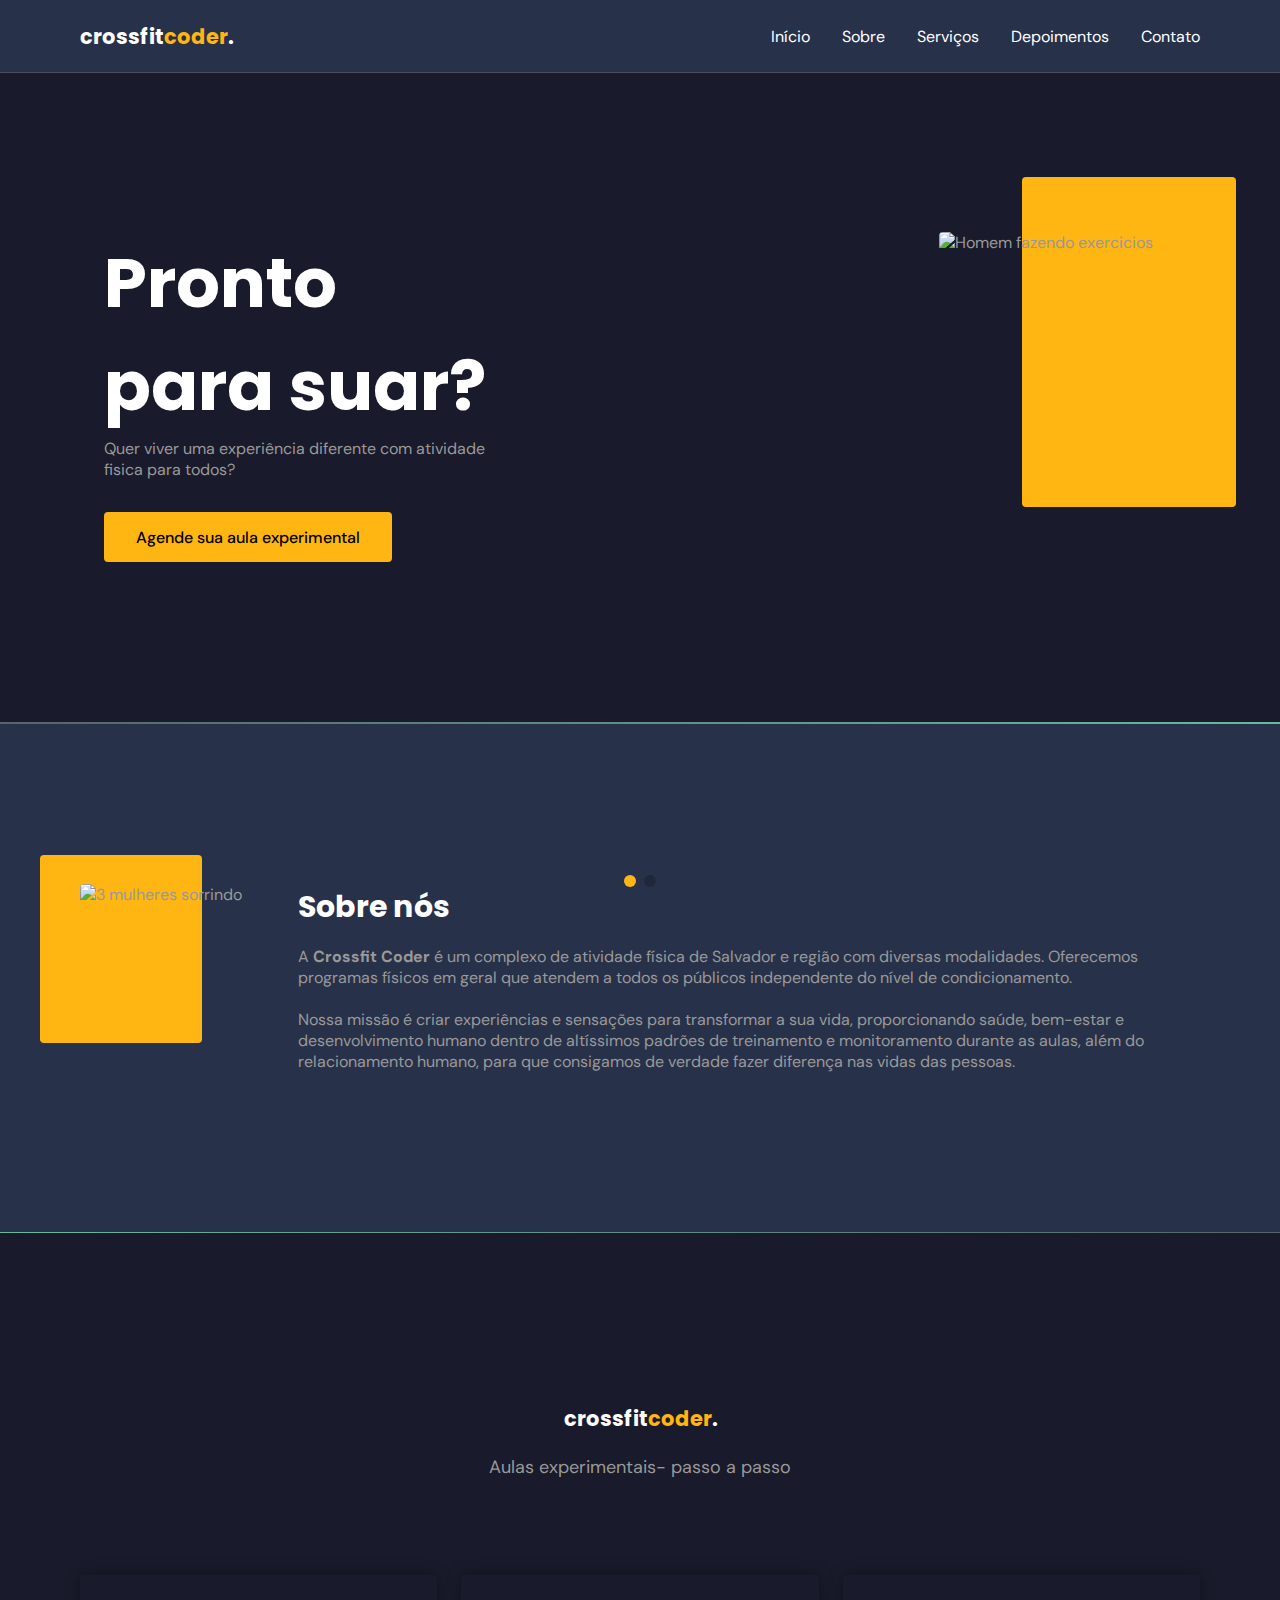
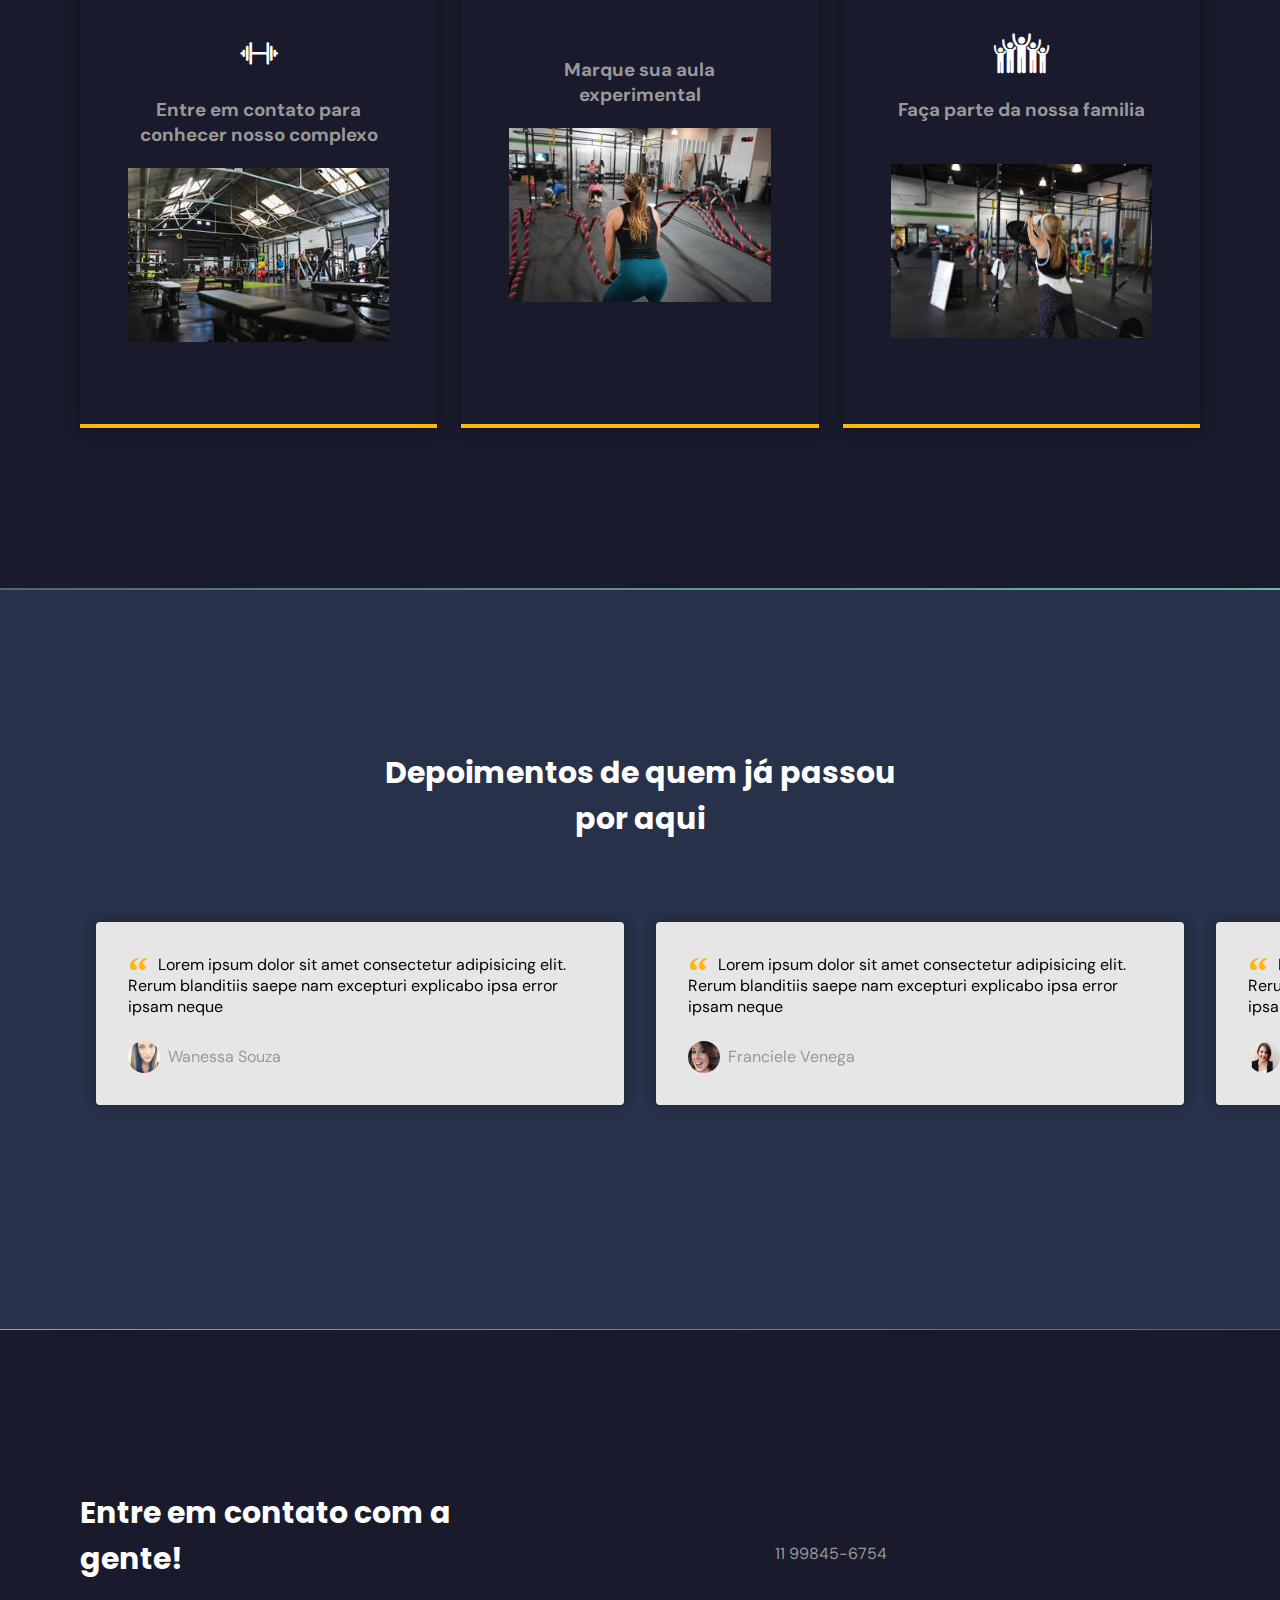
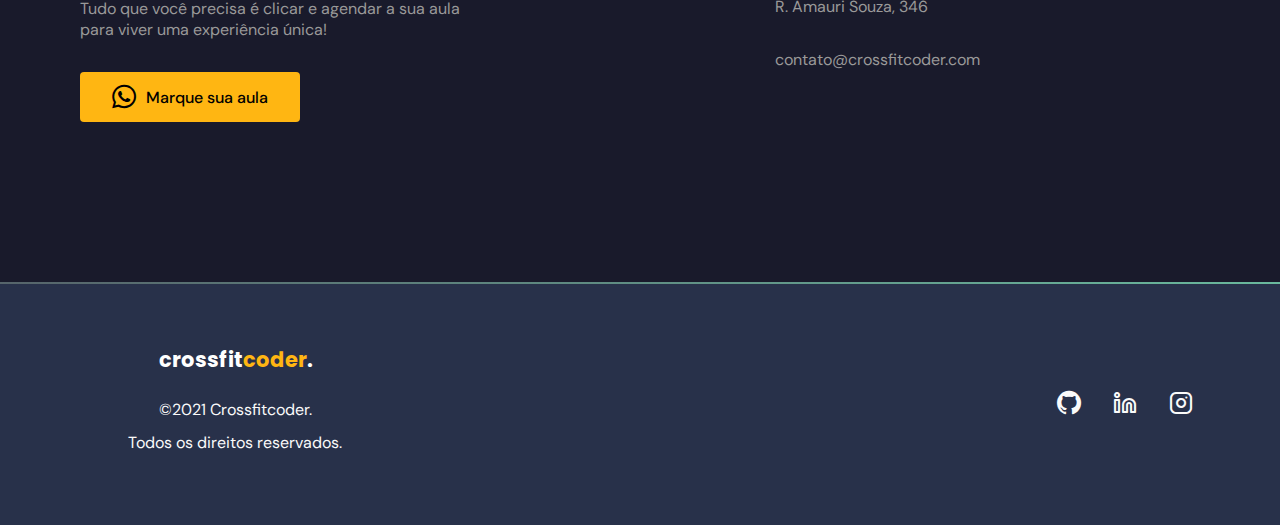
==== index.html @ 9a99df77 "add project" ====
<!DOCTYPE html>
<html lang="pt_BR">
  <head>
    <!-- PAGE INFO -->
    <meta charset="UTF-8" />
    <meta name="viewport" content="width=device-width, initial-scale=1.0" />
    <title>CrossFitCoder</title>

    <!-- Icones -->
    <link rel="stylesheet" href="assets/fonts/style.css" />

    <!-- Swiper -->
    <link
      rel="stylesheet"
      href="https://unpkg.com/swiper/swiper-bundle.min.css"
    />

    <!-- STYLES -->
    <link rel="stylesheet" href="style.css" />

    <!-- Fonts -->
    <link rel="preconnect" href="https://fonts.gstatic.com" />
    <link
      href="https://fonts.googleapis.com/css2?family=DM+Sans:wght@400;500;700&family=Poppins:wght@400;500;700&display=swap"
      rel="stylesheet"
    />
  </head>
  <body>
    <header id="header">
      <nav class="container">
        <a class="logo" href="#">crossfit<span>coder</span>.</a>
        <!-- menu -->
        <div class="menu">
          <ul class="grid">
            <li><a class="title" href="#home">Início</a></li>
            <li><a class="title" href="#about">Sobre</a></li>
            <li><a class="title" href="#services">Serviços</a></li>
            <li><a class="title" href="#testimonials">Depoimentos</a></li>
            <li><a class="title" href="#contact">Contato</a></li>
          </ul>
        </div>
        <!-- /menu -->
        <div class="toggle icon-menu"></div>
        <div class="toggle icon-close"></div>
      </nav>
    </header>

    <main>
      <!-- HOME -->
      <section class="section" id="home">
        <div class="container grid">
          <div class="image">
            <img
              src="https://images.unsplash.com/photo-1601422407692-ec4eeec1d9b3?ixid=MnwxMjA3fDB8MHxwaG90by1wYWdlfHx8fGVufDB8fHx8&ixlib=rb-1.2.1&auto=format&fit=crop&w=500&q=60"
              alt="Homem fazendo exercicios"
            />
          </div>
          <div class="text">
            <h2 class="title-base">Pronto para suar?</h2>
            <p>
              Quer viver uma experiência diferente com atividade fisica para todos?
            </p>
            <a class="button" href="#">Agende sua aula experimental</a>
          </div>
        </div>
      </section>

      <div class="divider-1"></div>

      <!-- ABOUT -->
      <section class="section" id="about">
        <div class="container grid">
          <div class="image">
            <img
            src="https://images.unsplash.com/photo-1574680178050-55c6a6a96e0a?ixlib=rb-1.2.1&ixid=MnwxMjA3fDB8MHxzZWFyY2h8MjV8fGNyb3NzZml0fGVufDB8fDB8fA%3D%3D&auto=format&fit=crop&w=500&q=60"
              alt="3 mulheres sorrindo"
            />
          </div>
          <div class="text">
            <h2 class="title">Sobre nós</h2>
            A <strong>Crossfit Coder</strong> é um complexo de atividade física de Salvador e região com diversas modalidades. Oferecemos programas físicos em geral que atendem a todos os públicos independente do nível de condicionamento.
          </p>
          <br />
          <p>
            Nossa missão é criar experiências e sensações para transformar a sua vida, proporcionando saúde, bem-estar e desenvolvimento humano dentro de altíssimos padrões de treinamento e monitoramento durante as aulas, além do relacionamento humano, para que consigamos de verdade fazer diferença nas vidas das pessoas.
          </p>
          </div>
        </div>
      </section>

      <div class="divider-2"></div>

      <!-- SERVICES -->
      <section class="section" id="services">
        <div class="container grid">
          <header>
            <h2 class="title" class="logo-services"><a class="logo" href="#">crossfit<span>coder</span>.</a></h2>
            <p class="subtitle">
              Aulas experimentais- passo a passo
            </p>
          </header>
          <div class="cards grid">
            <div class="card">
              <i class="icon-halter"></i>
              <h3>Entre em contato para conhecer nosso complexo</h3>
              <br>
              <img src="assets/fotos/13.jpeg" class="icon-gym">
              
            </div>
            <div class="card">
              <i class="icon-weight"></i>
              <h3>Marque sua aula experimental</h3>
              <br>
              <img src="assets/fotos/12.jpeg">
            </div>
            <div class="card">
              <i class="icon-family"></i>
              <h3>Faça parte da nossa familia</h3>
              <br>
              <br>
            <img src="assets/fotos/15.jpeg">        
            </div>
          </div>
        </div>
      </section>

      <div class="divider-1"></div>

      <!-- TESTIMONIALS -->
      <section class="section" id="testimonials">
        <div class="container">
          <header>
            <h2 class="title">Depoimentos de quem já passou por aqui</h2>
          </header>
          <div class="testimonials swiper-container">
            <div class="swiper-wrapper">
              <div class="testimonial swiper-slide">
                <blockquote>
                  <p>
                    <span>&ldquo;</span>
                    Lorem ipsum dolor sit amet consectetur adipisicing elit.
                    Rerum blanditiis saepe nam excepturi explicabo ipsa error
                    ipsam neque
                  </p>
                  <cite>
                    <img
                      src="assets/fotos/10.jpeg"
                      alt="Foto de Wanessa Souza"
                    />
                    Wanessa Souza
                  </cite>
                </blockquote>
              </div>

              <div class="testimonial swiper-slide">
                <blockquote>
                  <p>
                    <span>&ldquo;</span>
                    Lorem ipsum dolor sit amet consectetur adipisicing elit.
                    Rerum blanditiis saepe nam excepturi explicabo ipsa error
                    ipsam neque
                  </p>
                  <cite>
                    <img
                      src="assets/fotos/56.jpeg"
                      alt="Foto de Franciele Venega"
                    />
                    Franciele Venega
                  </cite>
                </blockquote>
              </div>

              <div class="testimonial swiper-slide">
                <blockquote>
                  <p>
                    <span>&ldquo;</span>
                    Lorem ipsum dolor sit amet consectetur adipisicing elit.
                    Rerum blanditiis saepe nam excepturi explicabo ipsa error
                    ipsam neque
                  </p>
                  <cite>
                    <img
                      src="assets/fotos/26.jpeg"
                      alt="Fotos de Valeska Fabris"
                    />
                    Valeska Fabris
                  </cite>
                </blockquote>
              </div>
            </div>

            <!-- If we need pagination -->
            <div class="swiper-pagination"></div>
          </div>
        </div>
      </section>

      <div class="divider-2"></div>

      <!-- CONTACT -->
      <section class="section" id="contact">
        <div class="container grid">
          <div class="text">
            <h2 class="title">Entre em contato com a gente!</h2>
            <p>
              Tudo que você precisa é clicar e agendar a sua aula para viver uma experiência única!
            </p>
            <a
              href="https://api.whatsapp.com/send?phone=+5511998456754&text=Oi! Gostaria de agendar um horário"
              class="button"
              target="_blank"
              ><i class="icon-whatsapp"></i> Marque sua aula</a
            >
          </div>

          <div class="links">
            <ul class="grid">
              <li><i class="icon-phone"></i> 11 99845-6754</li>
              <li><i class="icon-map-pin"></i> R. Amauri Souza, 346</li>
              <li><i class="icon-mail"></i> contato@crossfitcoder.com</li>
            </ul>
          </div>
        </div>
      </section>

      <div class="divider-1"></div>
    </main>

    <footer class="section">
      <div class="container grid">
        <div class="brand">
          <a class="logo logo-alt" href="#home">crossfit<span>coder</span>.</a>
          <p>©2021 Crossfitcoder.</p>
          <p>Todos os direitos reservados.</p>
        </div>

        <div class="social grid">
          <a href="https://github.com/jaquelinepires" target="_blank">
            <i class="icon-github"></i>
          </a>
          <a href="https://www.linkedin.com/in/jaqueline-pires-965206203" target="_blank">
            <i class="icon-linkedin"></i
          ></a>
          <a href="https://instagram.com/" target="_blank">
            <i class="icon-instagram"></i
          ></a>
        </div>
      </div>
    </footer>

    <a href="#home"><i class="icon-arrow-up back-to-top"></i></a>

    <!-- swiper -->
    <script src="https://unpkg.com/swiper/swiper-bundle.min.js"></script>

    <!-- scrollreveal -->
    <script src="https://unpkg.com/scrollreveal"></script>

    <!-- main.js -->
    <script src="main.js"></script>
  </body>
</html>
---- assets/fonts/style.css ----
@font-face {
  font-family: 'icomoon';
  src:  url('fonts/icomoon.eot?oxvnv');
  src:  url('fonts/icomoon.eot?oxvnv#iefix') format('embedded-opentype'),
    url('fonts/icomoon.ttf?oxvnv') format('truetype'),
    url('fonts/icomoon.woff?oxvnv') format('woff'),
    url('fonts/icomoon.svg?oxvnv#icomoon') format('svg');
  font-weight: normal;
  font-style: normal;
  font-display: block;
}

[class^="icon-"], [class*=" icon-"] {
  /* use !important to prevent issues with browser extensions that change fonts */
  font-family: 'icomoon' !important;
  speak: never;
  font-style: normal;
  font-weight: normal;
  font-variant: normal;
  text-transform: none;
  line-height: 1;

  /* Better Font Rendering =========== */
  -webkit-font-smoothing: antialiased;
  -moz-osx-font-smoothing: grayscale;
}

.icon-close:before {
  content: "\e909";
}
.icon-menu:before {
  content: "\e90a";
}
.icon-family:before {
  content: "\e906";
}
.icon-peso:before {
  content: "\e907";
}
.icon-halter:before {
  content: "\e908";
}
.icon-halter-:before {
  content: "\e905";
}
.icon-linkedin:before {
  content: "\e901";
}
.icon-instagram:before {
  content: "\e902";
}
.icon-arrow-up:before {
  content: "\e903";
}
.icon-github:before {
  content: "\e900";
}
.icon-whatsapp:before {
  content: "\e904";
}
---- style.css ----
/*-------- RESET --------*/
* {
  margin: 0;
  padding: 0;
  border: none;
  text-decoration: none;
  box-sizing: border-box;
}

ul {
  list-style-type: none;
}

img {
  width: 100%;
  height: auto;
}

/*-------- VARIABLES --------*/

:root {
  --header-height: 4.5rem;

  /* Colors*/
  --hue: 159;
  --base-color: #191a2b;
  --base-color-second: #ffb612;
  --button-color: #ffb612;
  --base-color-alt: hsl(0, 0%, 98%);
  --title-color: #ffb612;
  --text-color: hsl(0, 0%, 60%);
  --text-color-light: hsl(0, 0%, 98%);
  --body-color: #28314a;
  --body-color-second: #283c5d;

  /* Fonts */
  --title-font-size: 1.875rem;
  --subtitle-font-size: 1rem;

  --title-font: 'Poppins', sans-serif;
  --body-font: 'DM Sans', sans-serif;
}

/*-------- BASE --------*/
html {
  scroll-behavior: smooth;
}
body {
  font: 400 1rem var(--body-font);
  color: var(--text-color);
  background: var(--base-color);
  -webkit-font-smoothing: antialiased;
}

.title {
  font: 700 1.875rem var(--title-font);
  color: white;
  -webkit-font-smoothing: auto;
}
.title-base {
  font: 700 4.3rem var(--title-font);
  color: white;
  -webkit-font-smoothing: auto;
}

.button {
  background-color: var(--button-color);
  color: black;
  height: 3.5rem;
  display: inline-flex;
  align-items: center;
  padding: 0 2rem;
  border-radius: 0.25rem;
  font: 500 1rem var(--body-font);
  transition: background 0.3s;
}

.button:hover {
  background: rgba(140, 155, 8, 0.801);
}

.divider-1 {
  height: 1.5px;
  background: linear-gradient(
    270deg,
    hsla(var(--hue), 36%, 57%, 1),
    hsla(var(--hue), 65%, 88%, 0.34)
  );
}
.divider-2 {
  height: 1.5px;
  background: linear-gradient(
    270deg,
    hsla(var(--hue), 65%, 88%, 0.34),
    hsla(var(--hue), 36%, 57%, 1)
  );
}
/*-------- LAYOUT --------*/

.container {
  margin-left: 1.5rem;
  margin-right: 1.5rem;
}

.grid {
  display: grid;
  gap: 2rem;
}

.section {
  padding: calc(5rem + var(--header-height)) 0;
}

.section .title {
  margin-bottom: 1rem;
}

.section .subtitle {
  font-size: var(--subtitle-font-size);
}

.section header {
  margin-bottom: 4rem;
}

.section header strong {
  color: var(--base-color-second);
}

#header {
  border-bottom: 1px solid #4a4b5b;
  margin-bottom: 2rem;
  display: flex;

  width: 100%;
  position: fixed;
  top: 0;
  left: 0;
  z-index: 100;
  background-color: var(--body-color);

  transition: background 0.2s;
}

#header.scroll {
  background: var(--body-color-second);
  box-shadow: 0px 0px 12px rgba(255, 255, 255, 0.3);
}

/*-------- LOGO --------*/

.logo {
  font: 700 1.31rem var(--title-font);
  color: white;
}

.logo span {
  color: var(--title-color);
}

.logo-alt span {
  color: var(--base-color-second);
}
/*-------- NAVIGATION --------*/

nav {
  height: var(--header-height);
  display: flex;
  align-items: center;
  justify-content: space-between;
  width: 100%;
}

nav ul li {
  text-align: center;
}

nav ul li a {
  transition: color 0.2s;
  position: relative;
}

nav ul li a:hover,
nav ul li a.active {
  color: var(--base-color-second);
}

nav ul li a::after {
  content: '';
  width: 0%;
  height: 2px;
  background: var(--base-color-second);

  position: absolute;
  left: 0;
  bottom: -1.5rem;
  transition: width 0.2s;
}

nav ul li a:hover::after,
nav ul li a.active::after {
  width: 100%;
}

nav .menu ul {
  display: none;
}

nav .menu {
  opacity: 0;
  visibility: hidden;
  top: -20rem;
  transition: 0.2s;
}

/* Mostrar MENU */
nav.show .menu {
  opacity: 1;
  visibility: visible;

  background: var(--body-color);

  height: 100vh;
  width: 100vw;
  position: fixed;
  top: 0;
  left: 0;

  display: grid;
  place-content: center;
}

nav.show ul.grid {
  gap: 4rem;
}

nav.show .menu ul {
  display: grid;
}

/*   toogle menu   */
.toggle {
  color: white;
  font-size: 1.5rem;
  cursor: pointer;
}
nav .icon-close {
  visibility: hidden;
  opacity: 0;

  position: absolute;
  right: 1.5rem;
  top: -1.5rem;

  transition: 0.2s;
}

nav.show .icon-close {
  visibility: visible;
  opacity: 1;
  top: 1.5rem;
}

/*-------- HOME --------*/

#home {
  overflow: hidden;
}

#home .container {
  margin: 0;
}

#home .image {
  position: relative;
}

#home .image::before {
  content: '';
  height: 100%;
  width: 100%;
  background: var(--base-color-second);
  position: absolute;
  top: -16.8%;
  left: 16.7%;
  z-index: 0;
}

#home .image img {
  position: relative;
  right: 2.93rem;
}

#home .image img,
#home .image::before {
  border-radius: 0.25rem;
}

#home .text {
  margin-left: 1.5rem;
  margin-right: 1.5rem;
  text-align: center;
}

#home .text h1 {
  margin-bottom: 1rem;
}

#home .text p {
  margin-bottom: 2rem;
  max-width: 100%;
}

/*-------- ABOUT --------*/
#about {
  background: var(--body-color);
}

#about .container {
  margin: 0;
}

#about .image {
  position: relative;
}

#about .image::before {
  content: '';
  height: 100%;
  width: 100%;
  background: var(--base-color-second);
  position: absolute;
  top: -8.3%;
  left: -33%;
  z-index: 0;
}

#about .image img {
  position: relative;
}

#about .image img,
#about .image::before {
  border-radius: 0.25rem;
}

#about .text {
  margin-left: 1.5rem;
  margin-right: 1.5rem;
}

/*-------- SERVICES --------*/

.cards.grid {
  gap: 1.5rem;
}

.card {
  padding: 3.625rem 2rem;
  box-shadow: 0px 0px 16px rgba(0, 0, 0, 0.3);
  border-bottom: 0.25rem solid var(--base-color-second);
  border-radius: 0.25rem 0.25rem 0 0;
  text-align: center;
}
.card i {
  display: block;
  margin-bottom: 1.5rem;
  font-size: 2.5rem;
  color: white;
}

.card img {
  display: block;
  margin-bottom: 1.5rem;
  font-size: 5rem;
  color: var(--title-color);
}

.card .title {
  font-size: 2rem;
  margin-bottom: 0.75rem;
}

/*-------- TESTIMONIALS --------*/

#testimonials {
  background: var(--body-color);
}

#testimonials .container {
  margin-left: 0;
  margin-right: 0;
}

#testimonials header {
  margin-left: 1.5rem;
  margin-right: 1.5rem;
  margin-bottom: 0;
}

#testimonials blockquote {
  padding: 2rem;
  box-shadow: 0px 0px 12px rgba(0, 0, 0, 0.3);
  border-radius: 0.25rem;
  background: rgb(230, 230, 230);
}

#testimonials blockquote p {
  position: relative;
  text-indent: 1.875rem;
  margin-bottom: 1.5rem;
  color: black;
}

#testimonials blockquote p span {
  font: 700 2.5rem serif;

  position: absolute;
  top: -0.375rem;
  left: -1.875rem;
  color: var(--base-color-second);
}

#testimonials cite {
  display: flex;
  align-items: center;
  font-style: normal;
}

#testimonials cite img {
  width: 2rem;
  height: 2rem;
  object-fit: cover;
  clip-path: circle();
  margin-right: 0.5rem;
}

/*-------- SWIPER --------*/

.swiper-slide {
  height: auto;
  padding: 4rem 1rem;
}

.swiper-pagination-bullet {
  width: 0.75rem;
  height: 0.75rem;
}

.swiper-pagination-bullet-active {
  background: var(--base-color-second);
}

/*-------- CONTACT --------*/

#contact .grid {
  gap: 4rem;
}

#contact .text p {
  margin-bottom: 2rem;
}

#contact .button i,
#contact ul li i {
  font-size: 1.5rem;
  margin-right: 0.625rem;
}

#contact ul.grid {
  gap: 2rem;
}

#contact ul li {
  display: flex;
  align-items: center;
}

#contact ul li i {
  color: var(--title-color);
}

/*-------- FOOTER --------*/

footer {
  background: var(--body-color);
  text-align: center;
}

footer.section {
  padding: 4rem 0;
}

footer .logo {
  display: inline-block;
  margin-bottom: 1.5rem;
}

footer .brand p {
  color: var(--text-color-light);
  margin-bottom: 0.75rem;
}

footer i {
  font-size: 1.5rem;
  color: var(--text-color-light);
}

footer .social {
  display: flex;
  justify-content: space-between;
  width: 40%;
  margin: 0 auto;
}

footer .social a {
  transition: 0.3s;
  display: inline-block;
}

footer .social a:hover {
  transform: translateY(-0.8rem);
}

/*-------- BACK-TO-TOP --------*/
.back-to-top {
  background: var(--title-color);
  color: black;

  position: fixed;

  right: 1rem;
  bottom: 1rem;

  padding: 1.2rem;
  clip-path: circle();

  font-size: 1.5rem;
  line-height: 0;

  visibility: hidden;
  opacity: 0;

  transition: 0.3s;
  transform: translateY(100%);
}

.back-to-top.show {
  visibility: visible;
  opacity: 1;
  transform: translateY(0);
}

/*======== RESPONSIVE ======== */

/* extra large devices: 1200 > */
@media (min-width: 1200px) {
  :root {
    --title-font-size: 2.25rem;
    --subtitle-font-size: 1.125rem;
  }

  /*Reusable classes*/
  .container {
    max-width: 1120px;
    margin-left: auto;
    margin-right: auto;
  }

  .section {
    padding: 10rem 0;
  }

  .section header,
  #testimonials header {
    max-width: 32rem;
    text-align: center;
    margin-left: auto;
    margin-right: auto;
  }

  .button {
    height: 3.125rem;
  }

  /*Layout*/
  main {
    margin-top: var(--header-height);
  }

  /*Testimonials*/
  #testimonials .container {
    margin-right: auto;
    margin-left: auto;
  }
}

/* large devices: 1023 > */
@media (min-width: 1023px) {
}

/* large devices: 992 > */
@media (min-width: 992px) {
  #about .image::before {
    left: -25%;
    top: -15%;
  }

  /*Home*/
  #home .container {
    grid-auto-flow: column;
    justify-content: space-between;
    margin: 0 auto;
  }

  #home .image {
    order: 1;
  }

  #home .text {
    order: 0;
    max-width: 24rem;
    text-align: left;
  }

  /*About*/
  #about .container {
    margin: 0 auto;
    grid-auto-flow: column;
  }

  /*Services*/
  .cards {
    grid-template-columns: 1fr 1fr 1fr;
  }

  .card {
    padding-left: 3rem;
    padding-right: 3rem;
  }

  /*Contact*/
  #contact .container {
    grid-auto-flow: column;
    align-items: center;
  }

  #contact .text {
    max-width: 25rem;
  }

  /*Footer*/
  footer.section {
    padding: 3.75rem 0;
  }

  footer .container {
    grid-auto-flow: column;
    align-items: center;
    justify-content: space-between;
    max-width: 80vw;
  }

  footer .social {
    gap: 2rem;
  }
}

@media (min-width: 720px) {
  /*Navigation*/
  nav .menu {
    opacity: 1;
    visibility: visible;
    top: 0;
  }

  nav .menu ul {
    display: flex;
    gap: 2rem;
  }

  nav .menu ul li a.title {
    font: 400 1rem var(--body-font);
    -webkit-font-smoothing: antialiased;
  }

  nav .menu ul li a.title.active {
    font-weight: bold;
    -webkit-font-smoothing: auto;
  }

  nav .icon-menu {
    display: none;
  }
}

@media (max-width: 992px) {
  #about .image img {
    left: 8%;
  }
}

/* medium devices: 767 > */
/* Site foi feito para esse */
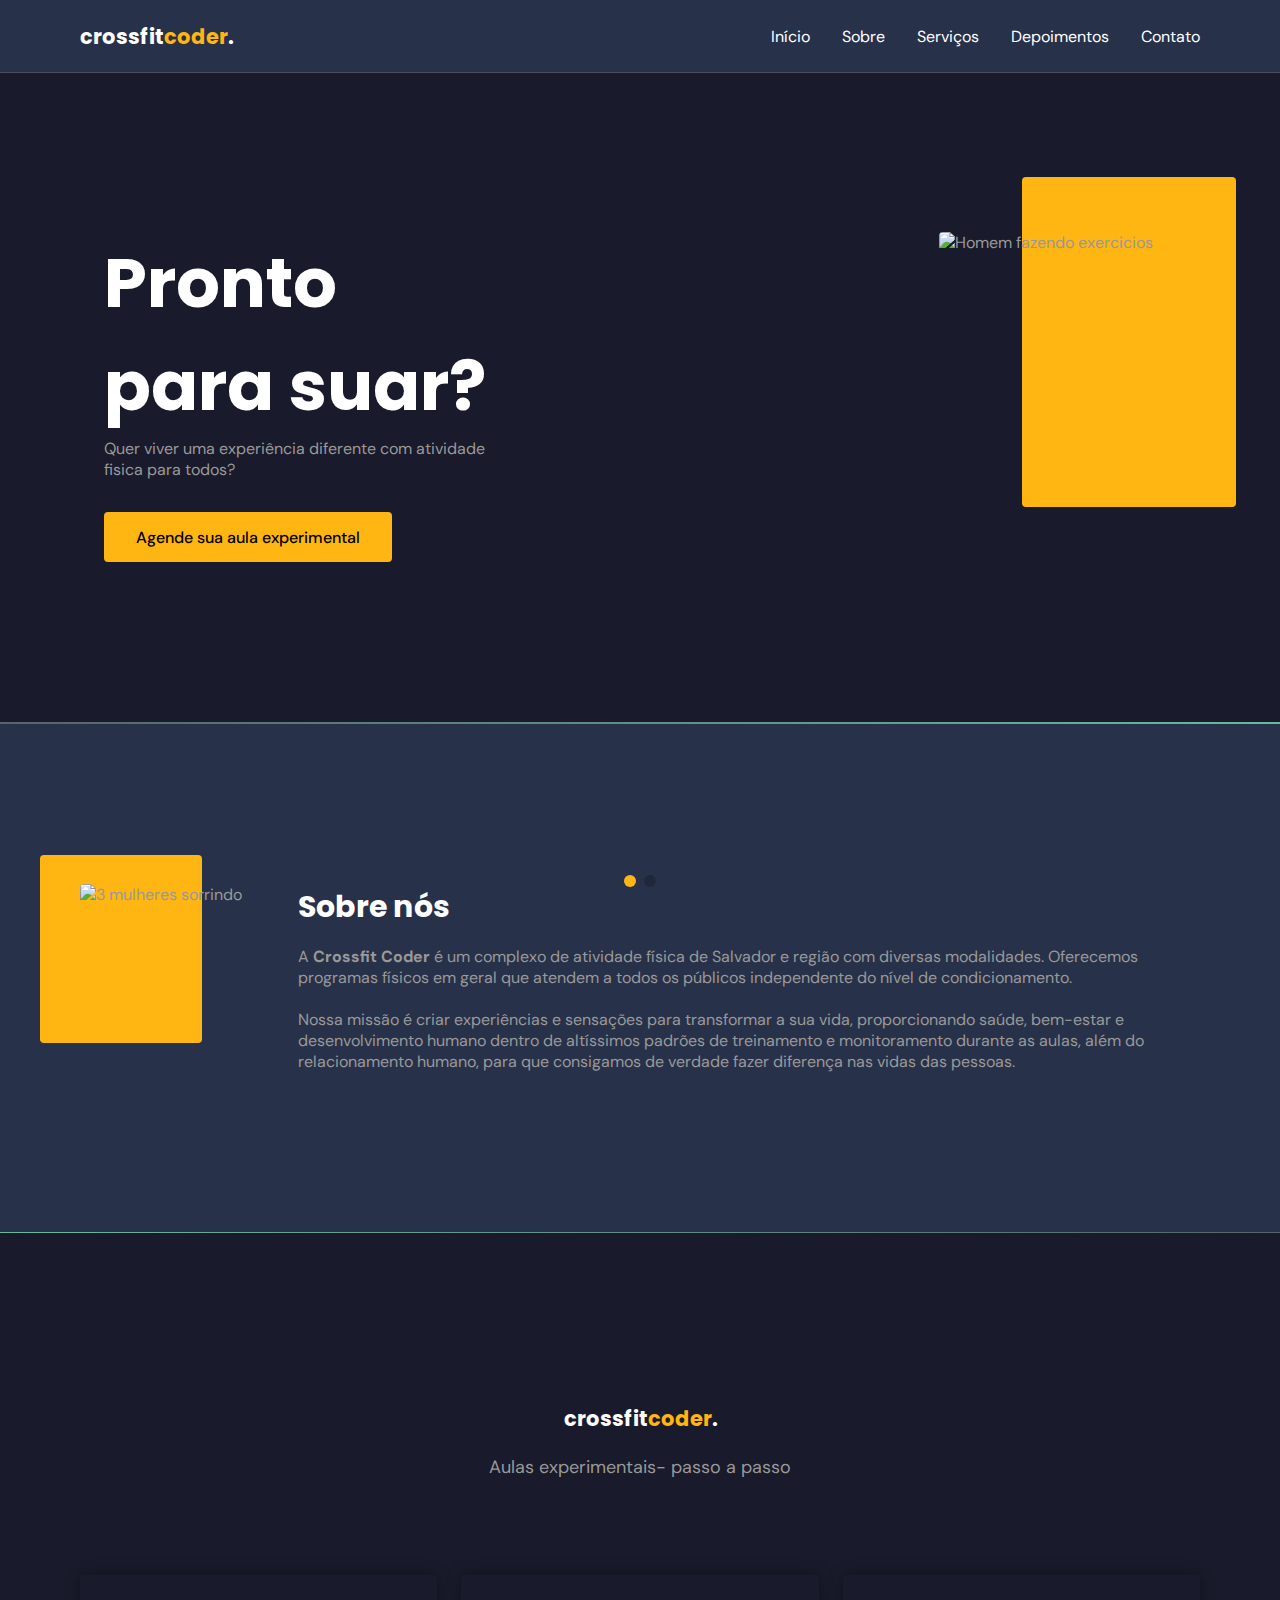
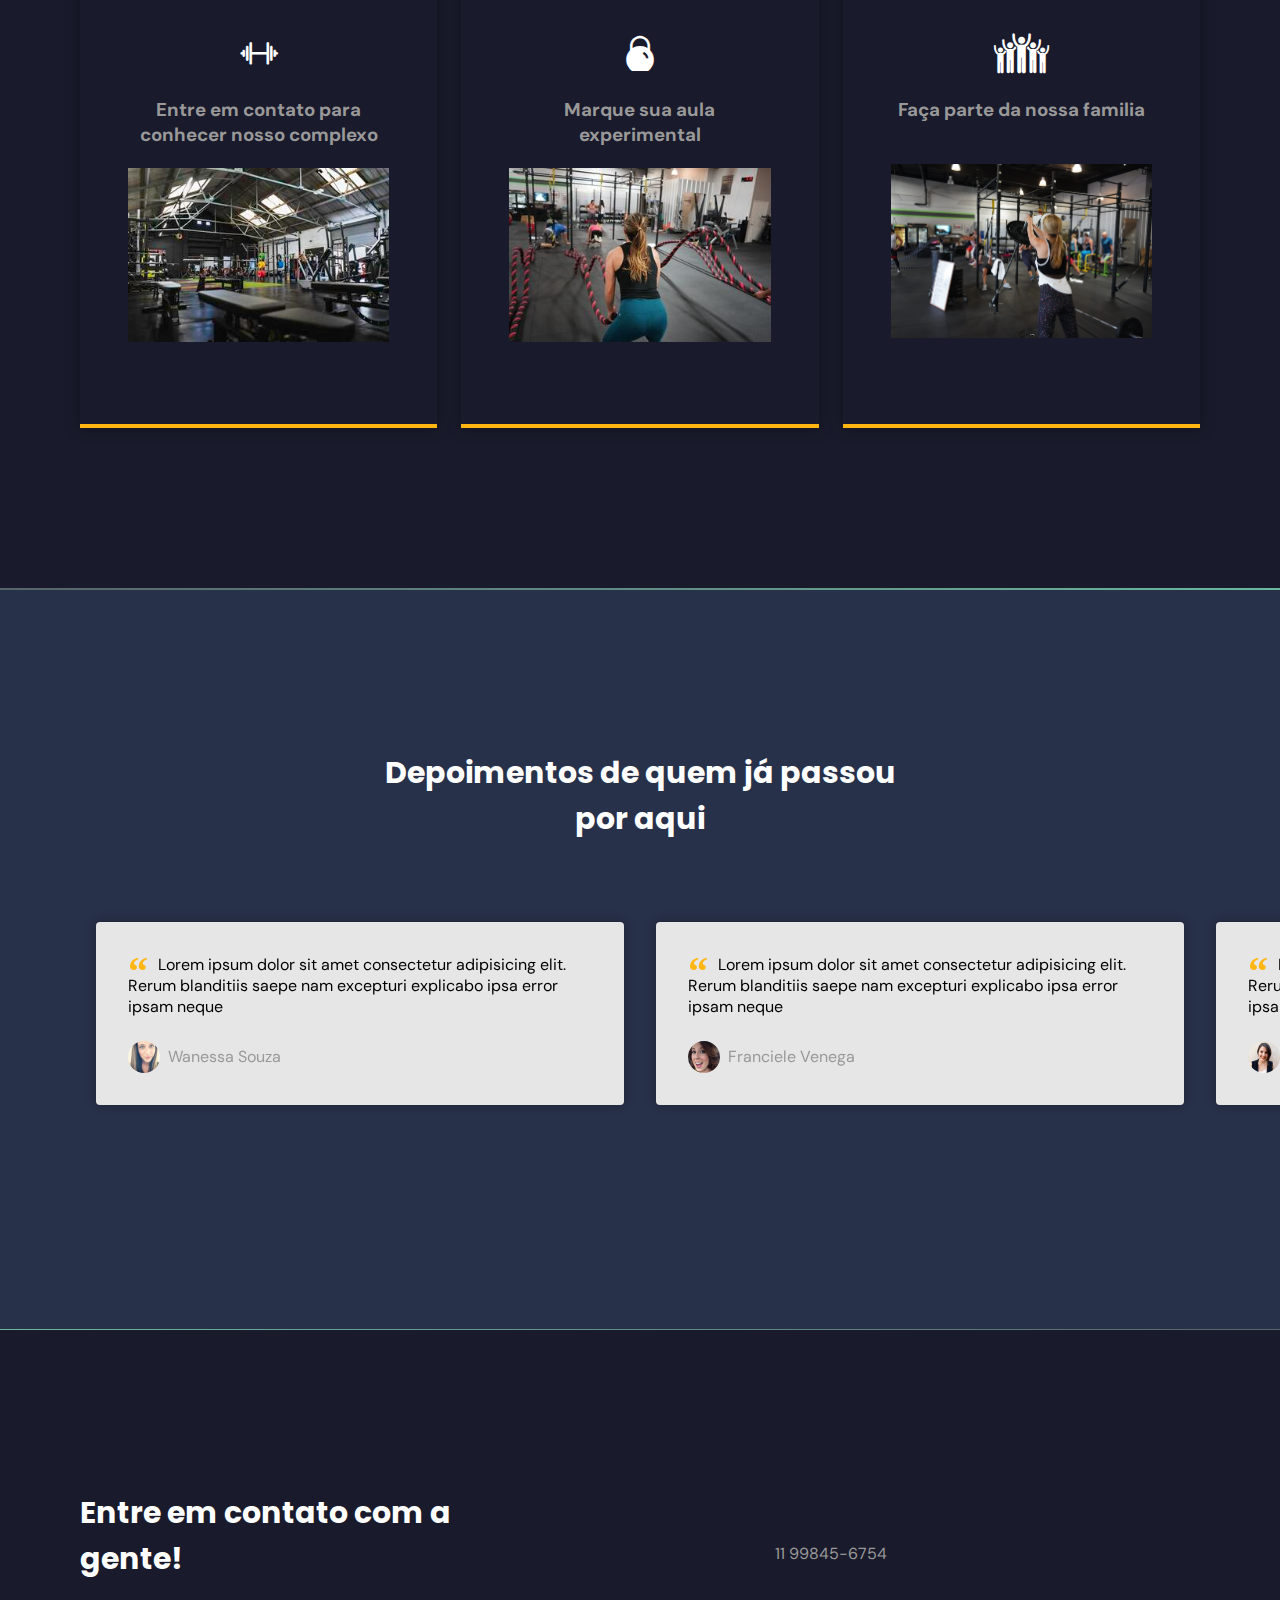
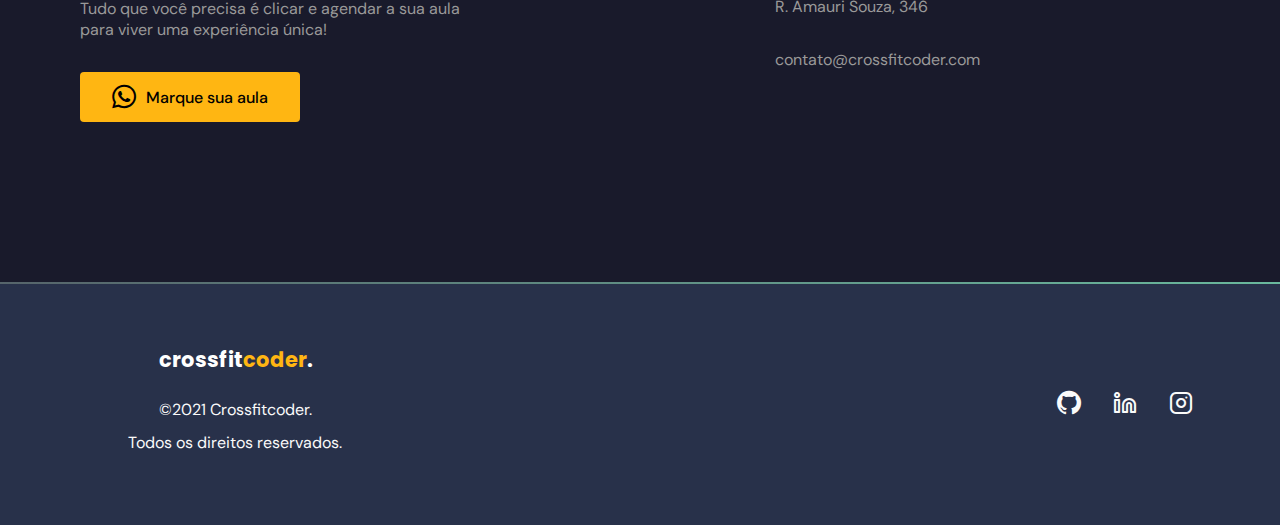
==== commit 36470db6: "feat: scroll bar adjustment" ====
--- a/index.html
+++ b/index.html
@@ -169,6 +169,7 @@
                   </cite>
                 </blockquote>
               </div>
+              
 
               <div class="testimonial swiper-slide">
                 <blockquote>
--- a/assets/fonts/style.css
+++ b/assets/fonts/style.css
@@ -1,7 +1,7 @@
 @font-face {
   font-family: 'icomoon';
-  src:  url('fonts/icomoon.eot?oxvnv');
-  src:  url('fonts/icomoon.eot?oxvnv#iefix') format('embedded-opentype'),
+  src: url('fonts/icomoon.eot?oxvnv');
+  src: url('fonts/icomoon.eot?oxvnv#iefix') format('embedded-opentype'),
     url('fonts/icomoon.ttf?oxvnv') format('truetype'),
     url('fonts/icomoon.woff?oxvnv') format('woff'),
     url('fonts/icomoon.svg?oxvnv#icomoon') format('svg');
@@ -10,7 +10,8 @@
   font-display: block;
 }
 
-[class^="icon-"], [class*=" icon-"] {
+[class^='icon-'],
+[class*=' icon-'] {
   /* use !important to prevent issues with browser extensions that change fonts */
   font-family: 'icomoon' !important;
   speak: never;
@@ -26,35 +27,35 @@
 }
 
 .icon-close:before {
-  content: "\e909";
+  content: '\e909';
 }
 .icon-menu:before {
-  content: "\e90a";
+  content: '\e90a';
 }
 .icon-family:before {
-  content: "\e906";
+  content: '\e906';
 }
-.icon-peso:before {
-  content: "\e907";
+.icon-weight:before {
+  content: '\e907';
 }
 .icon-halter:before {
-  content: "\e908";
+  content: '\e908';
 }
 .icon-halter-:before {
-  content: "\e905";
+  content: '\e905';
 }
 .icon-linkedin:before {
-  content: "\e901";
+  content: '\e901';
 }
 .icon-instagram:before {
-  content: "\e902";
+  content: '\e902';
 }
 .icon-arrow-up:before {
-  content: "\e903";
+  content: '\e903';
 }
 .icon-github:before {
-  content: "\e900";
+  content: '\e900';
 }
 .icon-whatsapp:before {
-  content: "\e904";
+  content: '\e904';
 }
--- a/style.css
+++ b/style.css
@@ -39,6 +39,8 @@
 
   --title-font: 'Poppins', sans-serif;
   --body-font: 'DM Sans', sans-serif;
+
+
 }
 
 /*-------- BASE --------*/
@@ -50,7 +52,9 @@
   color: var(--text-color);
   background: var(--base-color);
   -webkit-font-smoothing: antialiased;
-}
+  overflow-x: hidden;
+}
+
 
 .title {
   font: 700 1.875rem var(--title-font);
@@ -95,6 +99,47 @@
     hsla(var(--hue), 36%, 57%, 1)
   );
 }
+
+/*-------- ScrollBar --------*/
+
+::-webkit-scrollbar {
+  width: 12px; 
+}
+
+::-webkit-scrollbar-track {
+  background: #f1f1f1;
+  border-radius: 10px; 
+}
+
+::-webkit-scrollbar-thumb {
+  background: #888; 
+  border-radius: 10px; 
+  border: 3px solid #f1f1f1; 
+}
+
+::-webkit-scrollbar-thumb:hover {
+  background: #555; 
+}
+
+* {
+  scrollbar-width: thin; 
+  scrollbar-color: var(--base-color-second) var(--body-color-second); 
+}
+
+*::-webkit-scrollbar {
+  width: 12px;
+}
+
+*::-webkit-scrollbar-track {
+  background: #f1f1f1;
+  border-radius: 10px;
+}
+
+*::-webkit-scrollbar-thumb {
+  background-color: #888;
+  border-radius: 10px;
+  border: 3px solid #f1f1f1;
+}
 /*-------- LAYOUT --------*/
 
 .container {
@@ -109,6 +154,7 @@
 
 .section {
   padding: calc(5rem + var(--header-height)) 0;
+  
 }
 
 .section .title {
